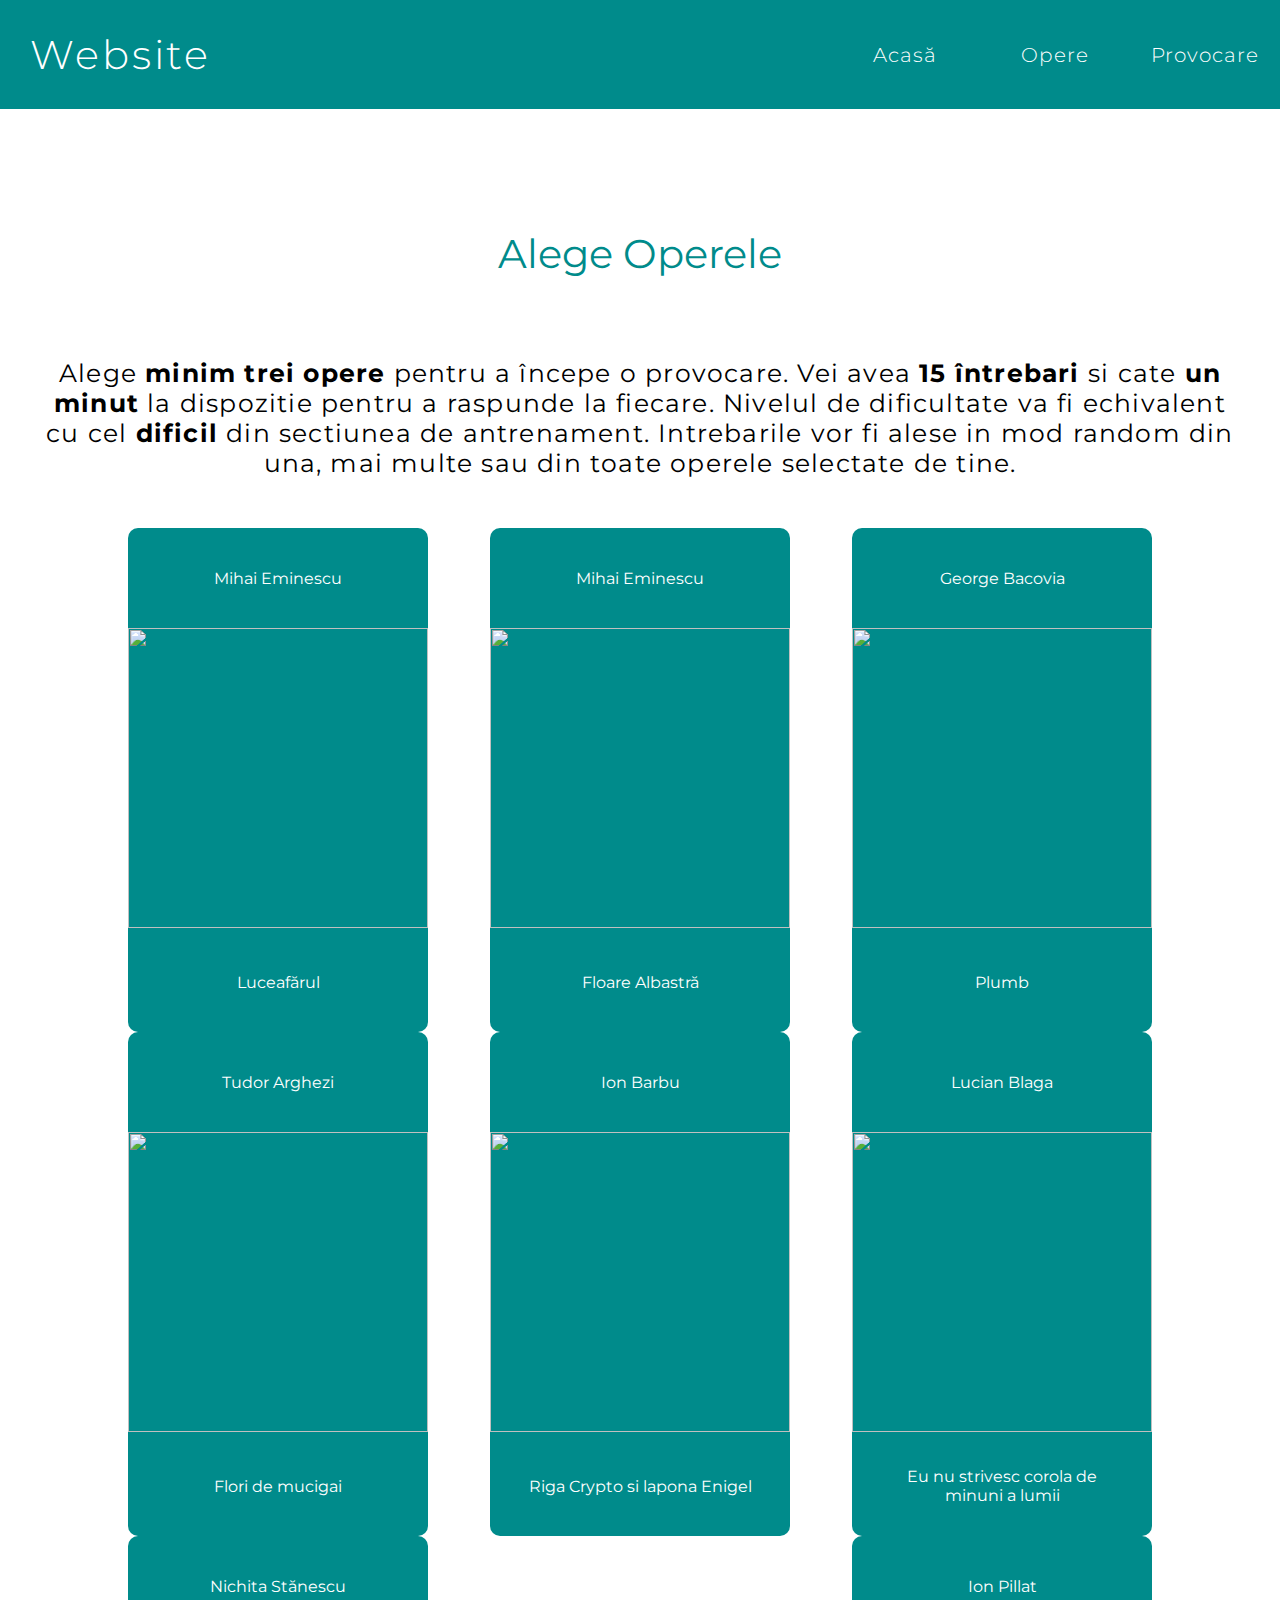
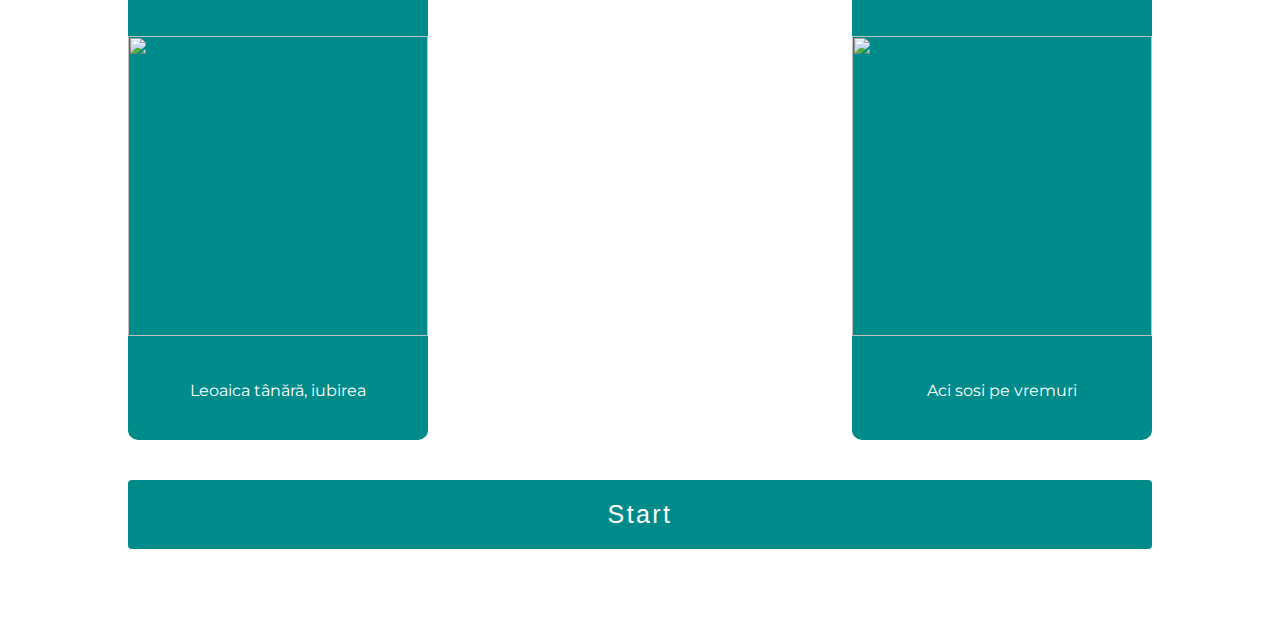
==== challenge.html @ 0da20605 "Started challenges" ====
<!DOCTYPE html>
<html>
<head>
	<title>Website</title>
	<meta charset="utf-8">
    <meta name="viewport" content="width=device-width, initial-scale=1.0">
	<link rel="stylesheet" href="CSS/style.css"/>
	<link rel="stylesheet" href="CSS/opera.css"/>
	<link rel="stylesheet" href="CSS/game.css"/>
	<link rel="stylesheet" href="CSS/challenge.css"/>
	<link href="https://fonts.googleapis.com/css2?family=Montserrat:wght@100;300;400;500;700&display=swap" rel="stylesheet">

</head>
<body>
	<header>
		<div id="logo">
		<a href="index.html">Website</a>
	    </div>
	    <div id="menu">
	    	<a href="index.html"><div class="option">Acasă</div></a>
	    	<a href="opere.html"><div class="option">Opere</div></a>
	    	<a href="challenge.html"><div class="option">Provocare</div></a>
	    </div>
	</header>

	<div class="content" id="cont-opera">
		<div id="main-text">Alege Operele</div>

		<div id="description">Alege <b>minim trei opere</b> pentru a începe o provocare. Vei avea <b>15 întrebari</b> si cate <b>un minut</b> la dispozitie pentru a raspunde la fiecare. Nivelul de dificultate va fi echivalent cu cel <b>dificil</b> din sectiunea de antrenament. Intrebarile vor fi alese in mod random din una, mai multe sau din toate operele selectate de tine.</div>
		
		<div id="options">

		  <div class="card" onclick="aleg('Eminescu', 'Luceafarul',0)">
		  	<div class="author">Mihai Eminescu</div>
		  	<div class="image"><img src="https://www.lovendal.ro/wp52/wp-content/uploads/2013/01/Luceafarul-Eminescu.jpg" /></div>
		  	<div class="opera">Luceafărul</div>
		  </div>

		  <div class="card" onclick="aleg('Eminescu', 'Floare-Albastra',1)">
		  	<div class="author">Mihai Eminescu</div>
		  	<div class="image"><img src="https://elitere.ro/wp-content/uploads/2014/12/floare-albastra.jpg" /></div>
		  	<div class="opera">Floare Albastră</div>
		  </div>

		  <div class="card" onclick="aleg('Bacovia', 'Plumb',2)">
		  	<div class="author">George Bacovia</div>
		  	<div class="image"><img src="https://mcdn.elefant.ro/mnresize/1500/1500/images/52/68252/plumb_1_fullsize.jpg" /></div>
		  	<div class="opera">Plumb</div>
		  </div>

		  <div class="card" onclick="aleg('Arghezi', 'Flori-de-Mucigai',3)">
		  	<div class="author">Tudor Arghezi</div>
		  	<div class="image"><img src="https://elitere.ro/wp-content/uploads/2014/12/flori-de-mucigai.jpg" /></div>
		  	<div class="opera">Flori de mucigai</div>
		  </div>

		  <div class="card" onclick="aleg('Barbu', 'Riga',4)">
		  	<div class="author">Ion Barbu</div>
		  	<div class="image"><img src="https://cdnb.artstation.com/p/assets/images/images/012/280/209/large/suvigya-sharma-rakesh1-1681.jpg?1533966674" /></div>
		  	<div class="opera">Riga Crypto si lapona Enigel</div>
		  </div>

		  <div class="card" onclick="aleg('Blaga', 'Corola',5)">
		  	<div class="author">Lucian Blaga</div>
		  	<div class="image"><img src="https://3.bp.blogspot.com/-gODpn4TItqc/UHanOzgHR7I/AAAAAAAAJKA/o2sCy5rQQl8/s640/199331_10151072306942361_56421325_n.jpg" /></div>
		  	<div class="opera">Eu nu strivesc corola de minuni a lumii</div>
		  </div>

		  <div class="card" onclick="aleg('Nichita', 'Leoaica',6)">
		  	<div class="author">Nichita Stănescu</div>
		  	<div class="image"><img src="https://images.fineartamerica.com/images/artworkimages/mediumlarge/1/female-lion-stare-don-johnson.jpg" /></div>
		  	<div class="opera">Leoaica tânără, iubirea</div>
		  </div>

		  <div class="card" onclick="aleg('Pillat', 'Aci-Sosi',7)">
		  	<div class="author">Ion Pillat</div>
		  	<div class="image"><img src="https://i.pinimg.com/474x/e2/86/94/e286949c8fe0744ca641e9478265167a--old-houses-romania.jpg" /></div>
		  	<div class="opera">Aci sosi pe vremuri</div>
		  </div>

	    </div>

	    <button id="start" type="button" onclick="startChallenge()">Start</button>
	</div>

    
    <div class="content" id="cont-vers" style="display: none;">
	<div id="main-text">Completează Versurile</div>
	<div id="time"></div>
	<div id="versuri"></div>
	<div id="raspunsuri">
		<input type="text" class="raspuns" placeholder="Raspunsul tau...">
	</div>
	<button type="button" onclick="verif()">Verifică</button>
	</div>

    <div id="good-ans" style="display: none;">
      <div>Corect!</div>
      <button type="button" onclick="newGame()">Următoarele Versuri</button>
    </div>
    <div id="wrong-ans" style="display: none;">
      <div>Răspunsul corect era:</div>
      <div id="ans"></div>
      <button type="button" onclick="newGame()">Următoarele Versuri</button>
    </div>
    <div id="time-out" style="display: none;">
      <div>Ai rămas fără timp! Răspunsul corect era:</div>
      <div id="ans-time-out"></div>
      <button type="button" onclick="newGame()">Următoarele Versuri</button>
    </div>
    <script src="JS/challenge.js"></script>
    
</body>
</html>
---- CSS/style.css ----
body{
	margin: 0;
	padding: 0;
	font-family: 'Montserrat', sans-serif;

}

header{
	background-color: darkcyan;
	
	display: flex;
	justify-content: space-between;
}

header a{
	
	text-decoration: none;
	color: #fff;
	
	font-weight: 300;
	letter-spacing: 3px;
}

#logo{

	font-size: 40px;
	padding: 30px;
}

.option{
	display: flex;
	justify-content: center;
    align-items: center;
    width: 150px;
}

#menu{
	display: flex;
}

#menu a{
	font-size: 20px;
	letter-spacing: 1px;
}

.option{
	height: 100%;

}

.option:hover{
	background-color: lightseagreen;
}

.content{
	display: flex;
	flex-direction: column;
	justify-content: center;
	align-items: center;
	padding: 40px;

}

#welcome-text{
	font-size: 80px;
	font-weight: bold;
	color: darkcyan;
	padding: 100px;
	letter-spacing: 4px;
	text-align: center;
}

#description{
	text-align: center;
	font-size: 25px;
	letter-spacing: 1.2px;
	color: #000;

}

button{
	width: 300px;
	margin: 80px;
	padding: 20px 40px;
	border: none;
	font-size: 25px;
	background-color: darkcyan;
	color:#fff;
	letter-spacing: 2.4px;
	border-radius: 4px;

}

button:hover{
	background-color: lightseagreen;
	cursor: pointer;
}
---- CSS/opera.css ----
#options{
	display: flex;
	width: 80vw;
	flex-direction: row;
	justify-content: space-between;
	align-items: center;
	flex-wrap: wrap;
}

.card{
	display: flex;
	flex-direction: column;
	width: 300px;
	background: darkcyan;
	border-radius: 10px;
}

.card:hover{
	
	background: lightseagreen;
	cursor: pointer;
}


.author{
	display: flex;
	justify-content: center;
	align-items: center;
    text-align: center;
    color: white;
    padding: 25px;
    height: 50px;
}

img{
	width: 300px;
	height: 300px;
	background-size: auto;

}



.opera{
	display: flex;
	justify-content: center;
	align-items: center;
	text-align: center;
	color: white;
	padding: 25px;
	height: 50px;
}
---- CSS/game.css ----
#main-text{
    
    font-size: 40px;
    padding: 80px;
    color: darkcyan;
    text-align: center;
}

#difficulty{
	display: flex;
	flex-direction: column;
	justify-content: center;
	align-items: center;
	flex-wrap: wrap;
}

button{
	width: 80vw;
	margin: 40px;
}

#versuri{
	width: 100vw;
	background: gold;
	padding: 40px;
	display: flex;
	justify-content: center;
	align-items: center;
	color: #000;
	font-size: 20px;
	line-height: 30px;

}

#raspunsuri{
	margin-top: 40px;
	display: flex;
	flex-wrap: wrap;
	flex-direction: column; 
}

input[type=text]{
    
    width: 70vw;
    text-align: center;
	padding: 10px;
	font-size: 30px;
	margin: 20px;
}

#good-ans, #wrong-ans, #time-out{
	display: flex;
	flex-direction: column;
	justify-content: center;
	align-items: center;
	height: 100vh;
	font-size: 60px;
	background-color: lightseagreen;
	color:#fff;
}

#ans, #ans-time-out{
	font-size: 20px;
	padding: 50px;

}

#good-ans button, #wrong-ans button, #time-out button{
	background-color: #fff;
	color:darkcyan;
	border: 1px solid #fff;
	text-align: center;
}

#good-ans button:hover{
	background-color: darkcyan;
	color:#fff;
}

#wrong-ans button:hover{
	background-color: darkcyan;
	color:#fff;
}

#time-out button:hover{
	background-color: darkcyan;
	color:#fff;
}


#wrong-ans, #time-out{
	background-color: gold;
	color: #000;
}

#wrong-ans button{
    color:#000;
}

#time-out button{
    color:#000;
}
---- CSS/challenge.css ----
#description{
	padding-bottom: 50px;
}

#time{
	font-size: 30px;
	padding-bottom: 40px;
}
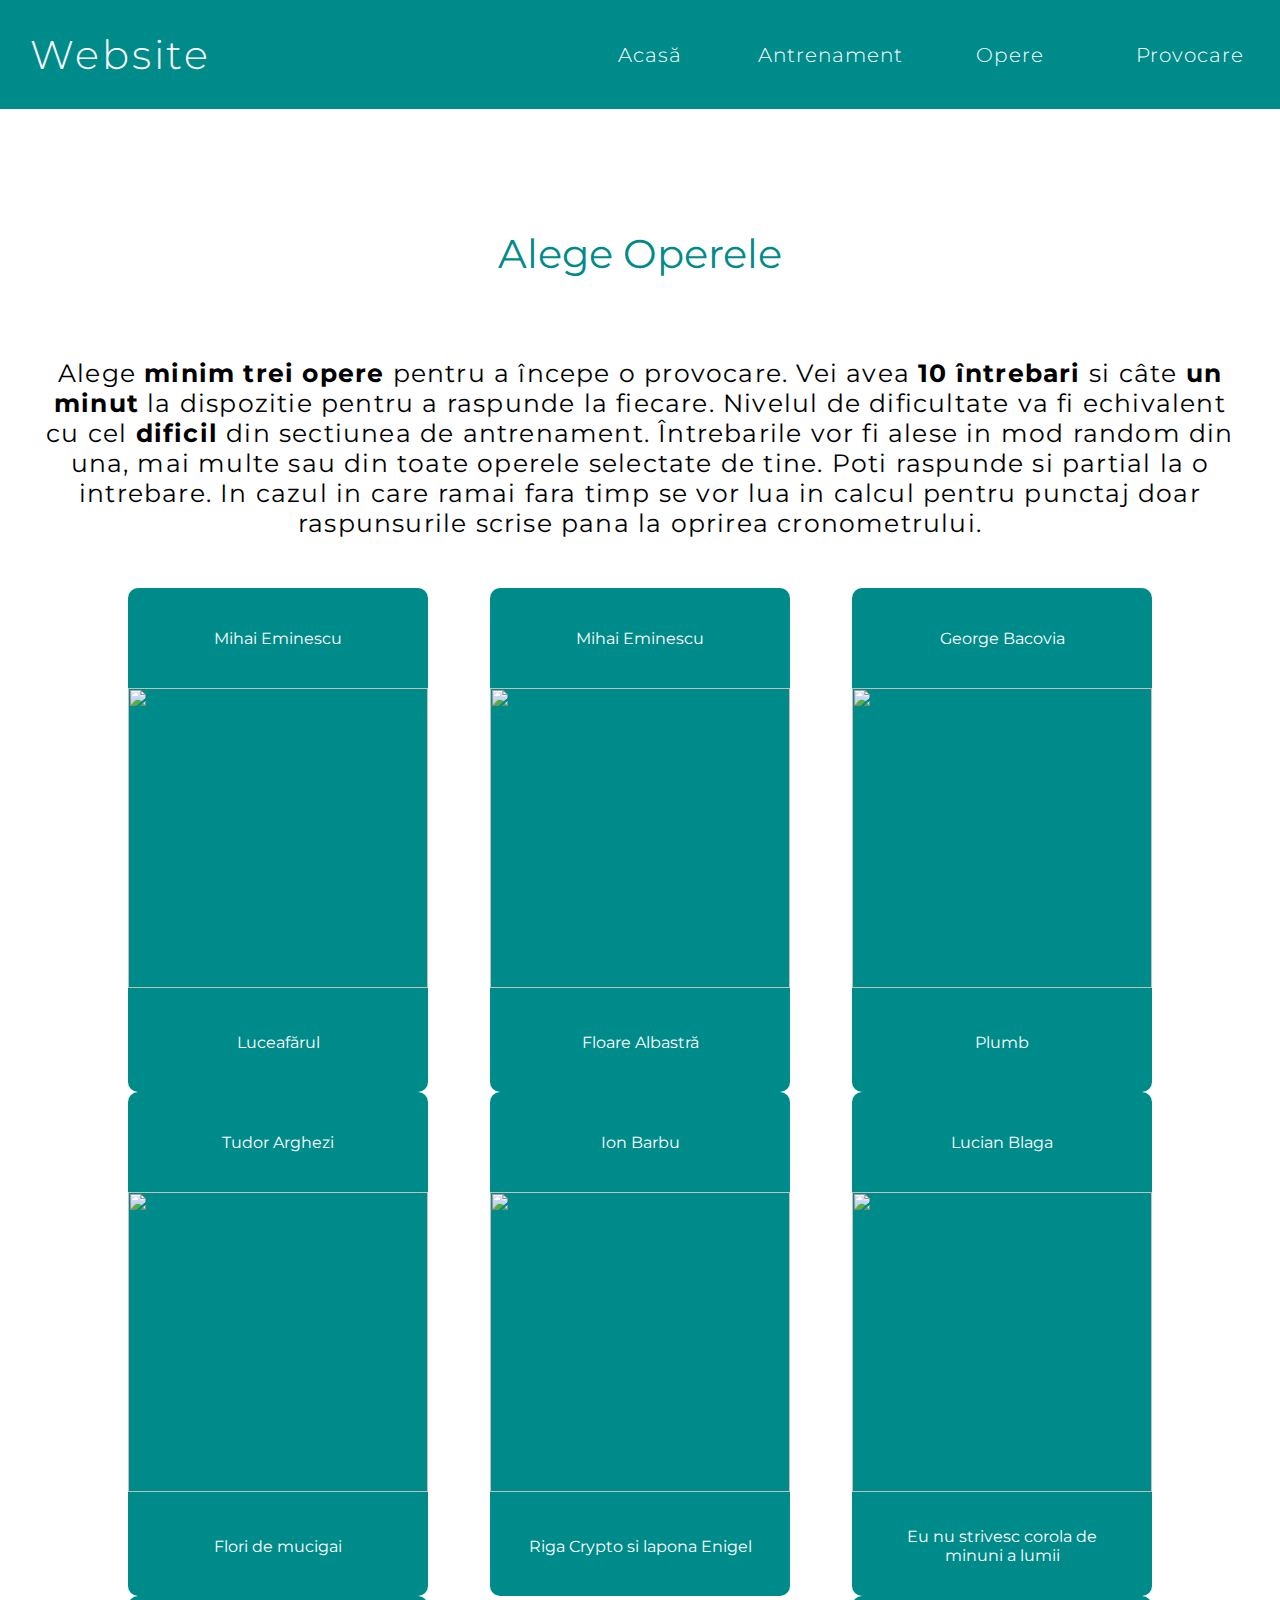
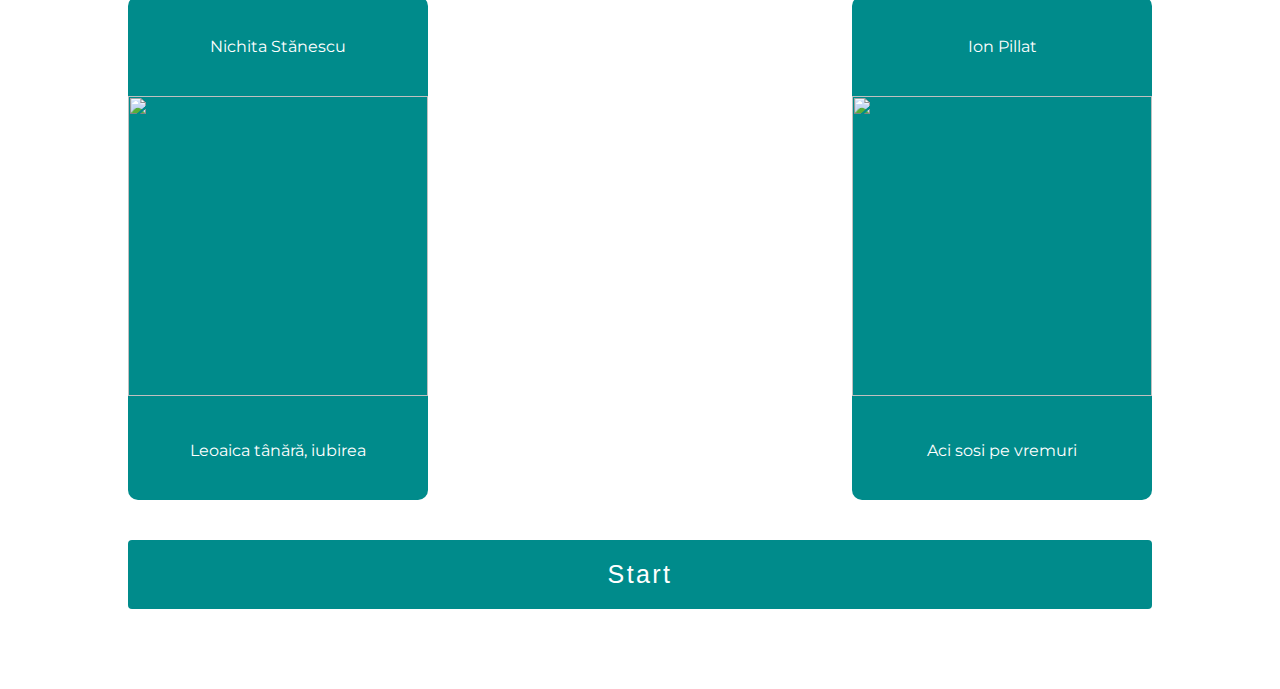
==== commit 0e0d4d95: "I made the challenges" ====
--- a/challenge.html
+++ b/challenge.html
@@ -18,6 +18,7 @@
 	    </div>
 	    <div id="menu">
 	    	<a href="index.html"><div class="option">Acasă</div></a>
+	    	<a href="game.html"><div class="option">Antrenament</div></a>
 	    	<a href="opere.html"><div class="option">Opere</div></a>
 	    	<a href="challenge.html"><div class="option">Provocare</div></a>
 	    </div>
@@ -26,7 +27,7 @@
 	<div class="content" id="cont-opera">
 		<div id="main-text">Alege Operele</div>
 
-		<div id="description">Alege <b>minim trei opere</b> pentru a începe o provocare. Vei avea <b>15 întrebari</b> si cate <b>un minut</b> la dispozitie pentru a raspunde la fiecare. Nivelul de dificultate va fi echivalent cu cel <b>dificil</b> din sectiunea de antrenament. Intrebarile vor fi alese in mod random din una, mai multe sau din toate operele selectate de tine.</div>
+		<div id="description">Alege <b>minim trei opere</b> pentru a începe o provocare. Vei avea <b>10 întrebari</b> si câte <b>un minut</b> la dispozitie pentru a raspunde la fiecare. Nivelul de dificultate va fi echivalent cu cel <b>dificil</b> din sectiunea de antrenament. Întrebarile vor fi alese in mod random din una, mai multe sau din toate operele selectate de tine. Poti raspunde si partial la o intrebare. In cazul in care ramai fara timp se vor lua in calcul pentru punctaj doar raspunsurile scrise pana la oprirea cronometrului. </div>
 		
 		<div id="options">
 
@@ -95,18 +96,33 @@
 	</div>
 
     <div id="good-ans" style="display: none;">
+      
+      <div class="scor"></div>
       <div>Corect!</div>
       <button type="button" onclick="newGame()">Următoarele Versuri</button>
     </div>
     <div id="wrong-ans" style="display: none;">
+      <div class="scor"></div>
+      <div class="user-ans"></div>
       <div>Răspunsul corect era:</div>
       <div id="ans"></div>
       <button type="button" onclick="newGame()">Următoarele Versuri</button>
     </div>
     <div id="time-out" style="display: none;">
+      <div class="scor"></div>
+      <div class="user-ans"></div>
       <div>Ai rămas fără timp! Răspunsul corect era:</div>
       <div id="ans-time-out"></div>
       <button type="button" onclick="newGame()">Următoarele Versuri</button>
+    </div>
+    <div id="user-result" style="display: none;">
+    	<div id="txt">Felicitari!</div>
+    	<div id="user-score">50 puncte</div>
+    	<img id="first" src="Images/gold.png" style="display: none;" />
+    	<img id="second" src="Images/silver.png" style="display: none;"  />
+    	<img id="third" src="Images/bronze.png" style="display: none;" />
+    	<img id="love"  src="https://clipart.info/images/ccovers/1499793238facebook-love-emoji-like-png.png" />
+    	<button type="button" onclick="location.href='challenge.html';">Provocare Noua</button>
     </div>
     <script src="JS/challenge.js"></script>
     
--- a/CSS/style.css
+++ b/CSS/style.css
@@ -31,7 +31,7 @@
 	display: flex;
 	justify-content: center;
     align-items: center;
-    width: 150px;
+    width: 180px;
 }
 
 #menu{
--- a/CSS/challenge.css
+++ b/CSS/challenge.css
@@ -5,4 +5,64 @@
 #time{
 	font-size: 30px;
 	padding-bottom: 40px;
+}
+
+.scor {
+	display: flex;
+	justify-content: center;
+	align-items: center;
+	flex-direction: column;
+	width: 600px;
+	height: 120px;
+	background-color: #fff;
+	border-radius: 20px;
+	padding: 20px;
+	margin: 30px;
+    font-size: 40px;
+    font-weight: bold;
+    text-align: center;
+    color:#000;
+}
+
+.user-ans{
+	text-align: center;
+	font-size: 25px;
+	padding: 20px;
+}
+
+
+
+#user-result{
+	margin: 40px;
+	width: 100vw;
+	height: 100vh;
+	display: flex;
+	justify-content: center;
+	align-items: center;
+	flex-direction: column;
+	text-align: center;
+}
+
+#txt{
+	font-size: 80px;
+	color:darkcyan;
+	padding: 30px;
+}
+
+#user-score{
+	width: 600px;
+	background-color: gold;
+	color: #000;
+	font-size: 45px;
+	padding: 30px;
+	margin-bottom: 50px;
+	border-radius: 20px;
+}
+
+#user-result img{
+	display: flex;
+	justify-content: center;
+	align-items: center;
+	background-size: auto;
+	height: auto
 }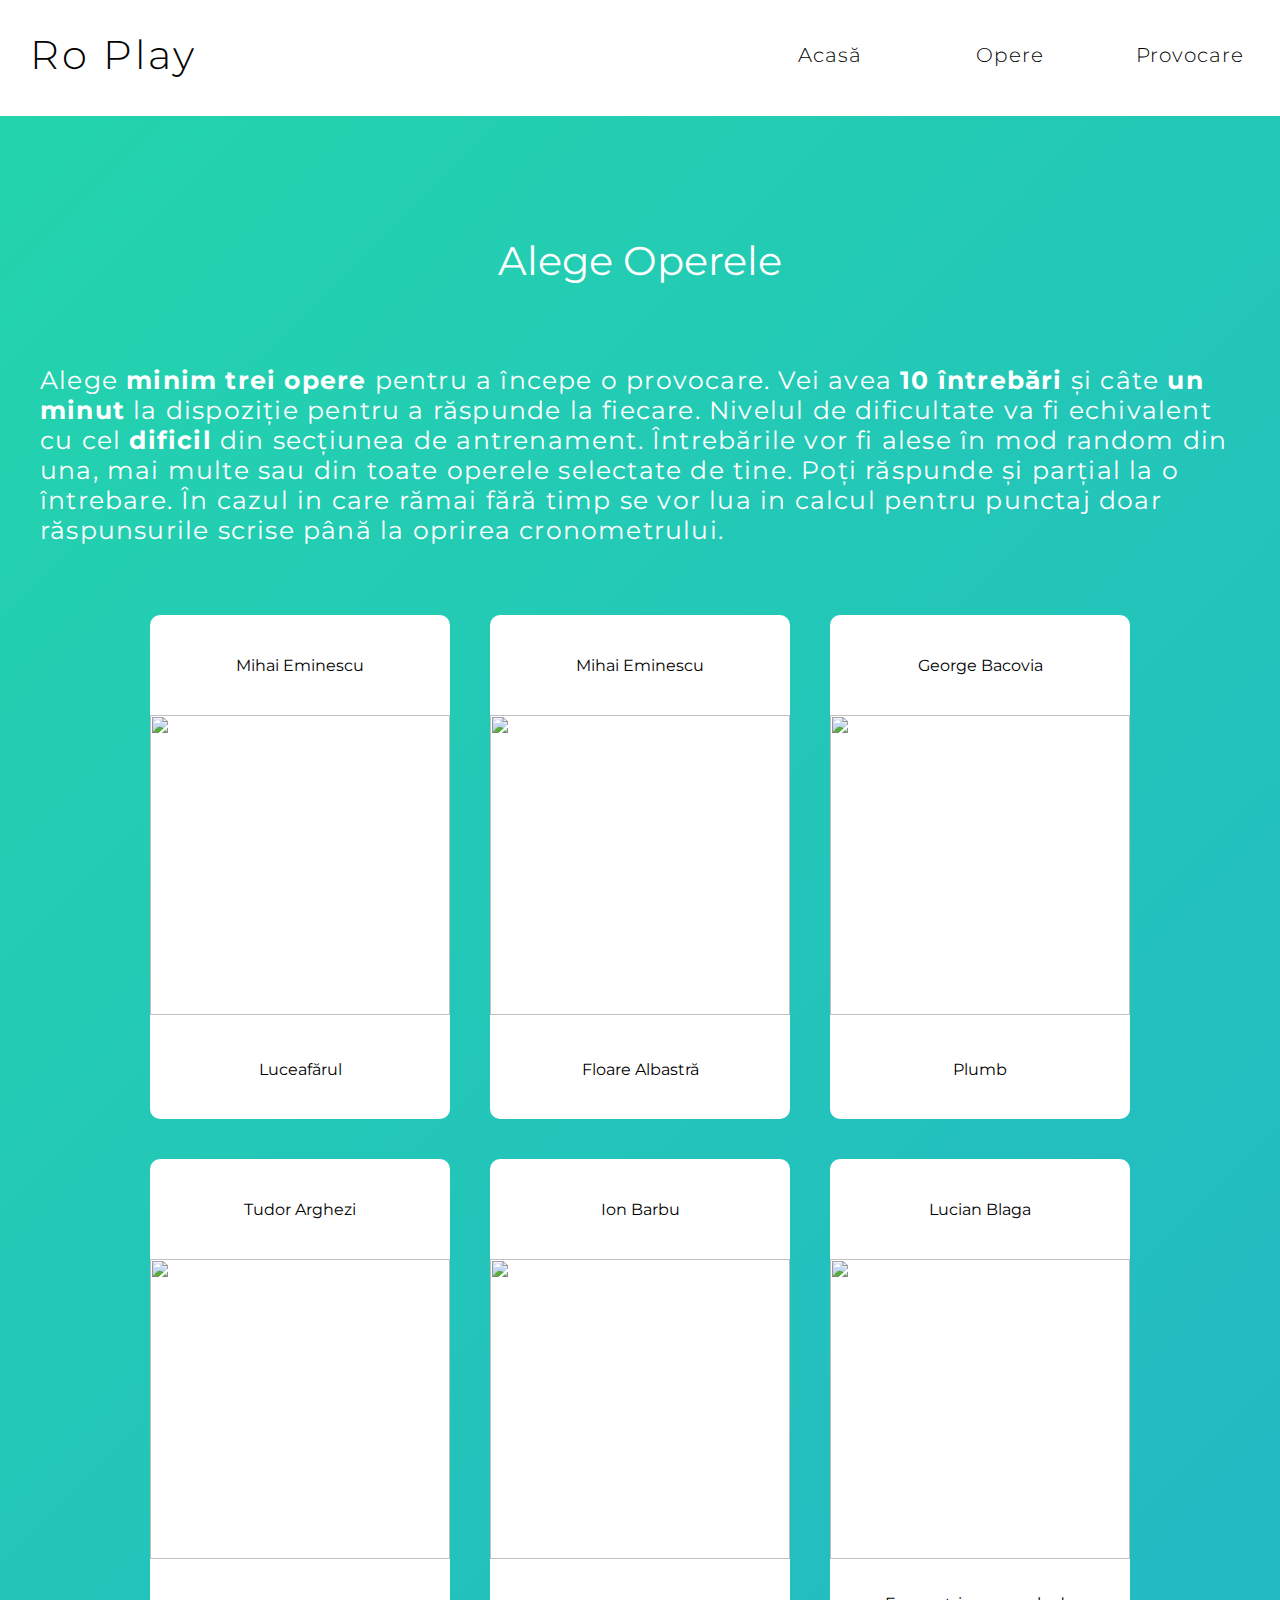
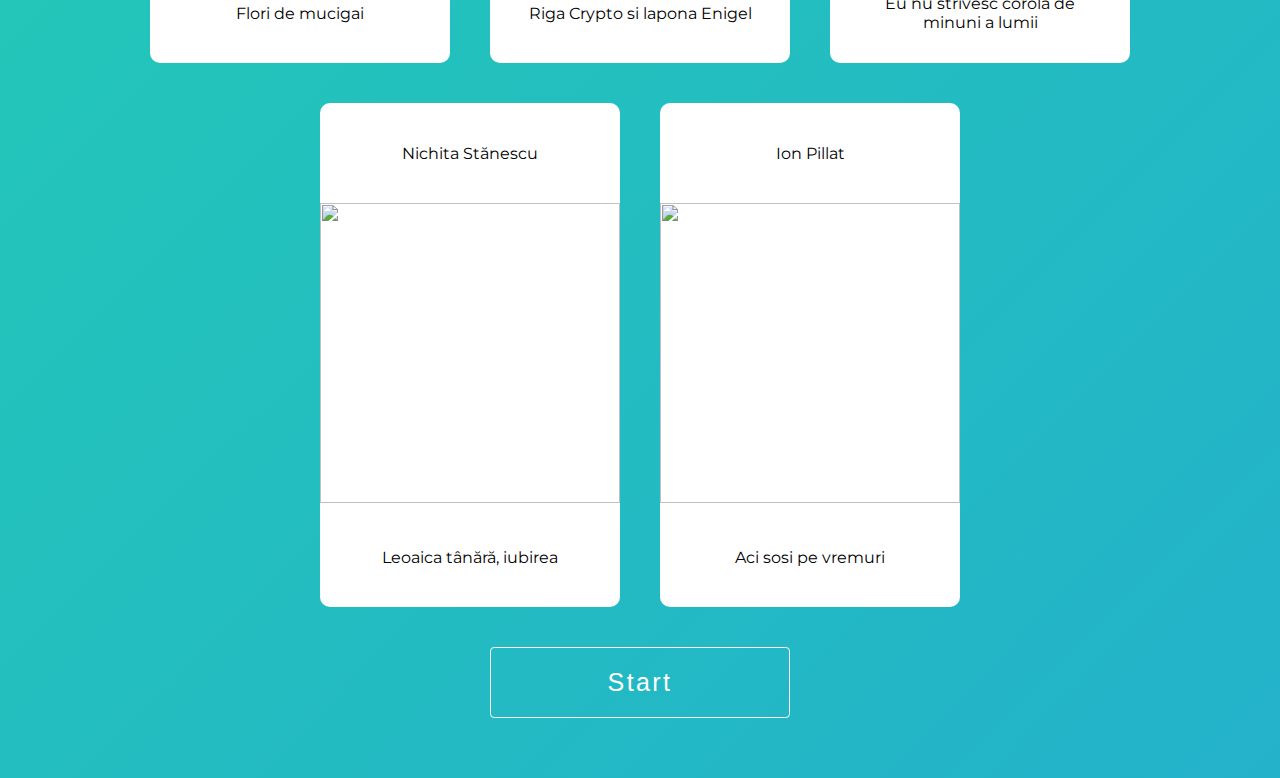
==== commit 93284638: "Update challenge.html" ====
--- a/challenge.html
+++ b/challenge.html
@@ -1,33 +1,41 @@
 <!DOCTYPE html>
 <html>
 <head>
-	<title>Website</title>
+	<title>Ro Play</title>
 	<meta charset="utf-8">
     <meta name="viewport" content="width=device-width, initial-scale=1.0">
 	<link rel="stylesheet" href="CSS/style.css"/>
 	<link rel="stylesheet" href="CSS/opera.css"/>
 	<link rel="stylesheet" href="CSS/game.css"/>
 	<link rel="stylesheet" href="CSS/challenge.css"/>
+	<link rel="stylesheet" href="https://cdnjs.cloudflare.com/ajax/libs/font-awesome/4.7.0/css/font-awesome.min.css">
 	<link href="https://fonts.googleapis.com/css2?family=Montserrat:wght@100;300;400;500;700&display=swap" rel="stylesheet">
 
 </head>
 <body>
 	<header>
 		<div id="logo">
-		<a href="index.html">Website</a>
+		<a href="index.html">Ro Play</a>
 	    </div>
 	    <div id="menu">
 	    	<a href="index.html"><div class="option">Acasă</div></a>
-	    	<a href="game.html"><div class="option">Antrenament</div></a>
 	    	<a href="opere.html"><div class="option">Opere</div></a>
 	    	<a href="challenge.html"><div class="option">Provocare</div></a>
+	    </div>
+	    <div id="res-menu">
+	    <a href="javascript:void(0);" class="icon" onclick="menu()"><i class="fa fa-bars" aria-hidden="true" id="menu-icon"></i></a>
+	    <div id="second-menu" >
+	    	<a href="index.html"><div class="option">Acasă</div></a>
+	    	<a href="opere.html"><div class="option">Opere</div></a>
+	    	<a href="challenge.html"><div class="option">Provocare</div></a>
+	    </div>
 	    </div>
 	</header>
 
 	<div class="content" id="cont-opera">
 		<div id="main-text">Alege Operele</div>
 
-		<div id="description">Alege <b>minim trei opere</b> pentru a începe o provocare. Vei avea <b>10 întrebari</b> si câte <b>un minut</b> la dispozitie pentru a raspunde la fiecare. Nivelul de dificultate va fi echivalent cu cel <b>dificil</b> din sectiunea de antrenament. Întrebarile vor fi alese in mod random din una, mai multe sau din toate operele selectate de tine. Poti raspunde si partial la o intrebare. In cazul in care ramai fara timp se vor lua in calcul pentru punctaj doar raspunsurile scrise pana la oprirea cronometrului. </div>
+		<div id="description">Alege <b>minim trei opere</b> pentru a începe o provocare. Vei avea <b>10 întrebări</b> și câte <b>un minut</b> la dispoziție pentru a răspunde la fiecare. Nivelul de dificultate va fi echivalent cu cel <b>dificil</b> din secțiunea de antrenament. Întrebările vor fi alese în mod random din una, mai multe sau din toate operele selectate de tine. Poți răspunde și parțial la o întrebare. În cazul in care rămai fără timp se vor lua in calcul pentru punctaj doar răspunsurile scrise până la oprirea cronometrului. </div>
 		
 		<div id="options">
 
@@ -97,34 +105,42 @@
 
     <div id="good-ans" style="display: none;">
       
+      
+      <div>Corect!</div>
       <div class="scor"></div>
-      <div>Corect!</div>
-      <button type="button" onclick="newGame()">Următoarele Versuri</button>
+      <button type="button" class="newgame" onclick="newGame()">Următoarele Versuri</button>
     </div>
     <div id="wrong-ans" style="display: none;">
+      
+      <div>Răspunsul corect era:</div>
+      <div class="ans-cnt">
+      <div id="ans"></div>
+      </div>
       <div class="scor"></div>
       <div class="user-ans"></div>
-      <div>Răspunsul corect era:</div>
-      <div id="ans"></div>
-      <button type="button" onclick="newGame()">Următoarele Versuri</button>
+      <button type="button" class="newgame" onclick="newGame()">Următoarele Versuri</button>
     </div>
     <div id="time-out" style="display: none;">
+      
+      <div>Ai rămas fără timp! Răspunsul corect era:</div>
+      <div class="ans-cnt">
+      <div id="ans-time-out"></div>
+      </div>
       <div class="scor"></div>
       <div class="user-ans"></div>
-      <div>Ai rămas fără timp! Răspunsul corect era:</div>
-      <div id="ans-time-out"></div>
-      <button type="button" onclick="newGame()">Următoarele Versuri</button>
+      <button type="button" class="newgame" onclick="newGame()">Următoarele Versuri</button>
     </div>
     <div id="user-result" style="display: none;">
-    	<div id="txt">Felicitari!</div>
+    	<div id="txt">Felicitări!</div>
     	<div id="user-score">50 puncte</div>
     	<img id="first" src="Images/gold.png" style="display: none;" />
     	<img id="second" src="Images/silver.png" style="display: none;"  />
     	<img id="third" src="Images/bronze.png" style="display: none;" />
     	<img id="love"  src="https://clipart.info/images/ccovers/1499793238facebook-love-emoji-like-png.png" />
-    	<button type="button" onclick="location.href='challenge.html';">Provocare Noua</button>
+    	<button type="button" onclick="location.href='challenge.html';">Provocare Nouă</button>
     </div>
+    <script src="JS/menu.js"></script>
     <script src="JS/challenge.js"></script>
     
 </body>
-</html>+</html>
--- a/CSS/style.css
+++ b/CSS/style.css
@@ -2,20 +2,38 @@
 	margin: 0;
 	padding: 0;
 	font-family: 'Montserrat', sans-serif;
-
+	background: linear-gradient(-45deg, #ee7752, #e73c7e, #23a6d5, #23d5ab);
+	background-size: 400% 400%;
+	animation: gradient 15s ease infinite;
+
+}
+
+
+@keyframes gradient {
+	0% {
+		background-position: 0% 50%;
+	}
+	50% {
+		background-position: 100% 50%;
+	}
+	100% {
+		background-position: 0% 50%;
+	}
 }
 
 header{
-	background-color: darkcyan;
+	position: relative;
+	background-color: #fff;
 	
 	display: flex;
 	justify-content: space-between;
+	border-bottom: 6px solid #fff;
 }
 
 header a{
 	
 	text-decoration: none;
-	color: #fff;
+	color: #000;
 	
 	font-weight: 300;
 	letter-spacing: 3px;
@@ -32,6 +50,7 @@
 	justify-content: center;
     align-items: center;
     width: 180px;
+    border-bottom: 6px solid #fff;
 }
 
 #menu{
@@ -49,7 +68,54 @@
 }
 
 .option:hover{
-	background-color: lightseagreen;
+	border-bottom-color:#000;
+}
+
+.content{
+	border-top:1px solid #fff;
+}
+
+#res-menu{
+	position: absolute;
+    z-index: 1;
+    top: 0;
+    right: 0;
+	display: flex;
+	display: none;
+}
+
+
+#res-menu .fa {
+	text-align: center;
+	font-size: 25px;
+	border: 3px solid #000;
+	color:#000;
+	border-radius: 50%;
+	padding: 15px;
+	margin: 20px;
+}
+
+#second-menu{
+
+    background-color: #fff;
+    margin-top: 100px;
+	display: flex;
+
+	flex-direction: column;
+	height: 100vh;
+
+}
+
+#second-menu .option{
+    font-size: 30px;
+    width: 350px;
+    height: 120px;
+}
+
+#second-menu .option:hover{
+
+    background-color: #000;
+    color:#fff;
 }
 
 .content{
@@ -59,22 +125,24 @@
 	align-items: center;
 	padding: 40px;
 
+
 }
 
 #welcome-text{
 	font-size: 80px;
 	font-weight: bold;
-	color: darkcyan;
+	color: #fff;
 	padding: 100px;
 	letter-spacing: 4px;
 	text-align: center;
 }
 
 #description{
-	text-align: center;
+
+
 	font-size: 25px;
 	letter-spacing: 1.2px;
-	color: #000;
+	color: #fff;
 
 }
 
@@ -82,20 +150,83 @@
 	width: 300px;
 	margin: 80px;
 	padding: 20px 40px;
-	border: none;
 	font-size: 25px;
-	background-color: darkcyan;
+	background-color: transparent;
+	border: 1px solid #fff;
 	color:#fff;
 	letter-spacing: 2.4px;
 	border-radius: 4px;
+	transition: background-color linear 1s;
 
 }
 
 button:hover{
-	background-color: lightseagreen;
+	background-color: darkorchid;
 	cursor: pointer;
 }
 
 
 
 
+@media screen and (max-width: 800px){
+	#menu{
+		display: none;
+	}
+
+
+	#res-menu{
+		display: flex;
+	}
+
+	#second-menu{
+		display: none;
+	}
+
+}
+
+
+
+@media screen and (max-width: 650px){
+
+	body{
+		animation: gradient 8s ease infinite;
+	}
+	#welcome-text{
+		padding: 0;
+		padding-top: 50px;
+		padding-bottom: 50px;
+		font-size: 55px;
+	}
+
+	#description{
+		font-size: 20px;
+		text-align: center;
+	}
+
+	#res-menu {
+		background-color: #fff;
+	}
+
+
+
+	#second-menu{
+		margin-top: 120px;
+	}
+
+	#second-menu .option{
+	
+		text-align: right;
+		justify-content: flex-start;
+		width: 70vw;
+		font-size: 26px;
+	}
+
+	#second-menu .option:hover{
+		background-color: #fff;
+		color: #000;
+		border-color: #fff;
+	}
+
+}
+
+
--- a/CSS/opera.css
+++ b/CSS/opera.css
@@ -2,22 +2,25 @@
 	display: flex;
 	width: 80vw;
 	flex-direction: row;
-	justify-content: space-between;
+	justify-content: center;
 	align-items: center;
 	flex-wrap: wrap;
 }
 
 .card{
 	display: flex;
+	justify-content: center;
+	align-items: center;
 	flex-direction: column;
 	width: 300px;
-	background: darkcyan;
+	background: #fff;
 	border-radius: 10px;
+	margin: 20px;
+	transition: width ease-in 0.8s;
 }
 
 .card:hover{
-	
-	background: lightseagreen;
+	width: 380px;
 	cursor: pointer;
 }
 
@@ -27,7 +30,7 @@
 	justify-content: center;
 	align-items: center;
     text-align: center;
-    color: white;
+    color: black;
     padding: 25px;
     height: 50px;
 }
@@ -46,7 +49,8 @@
 	justify-content: center;
 	align-items: center;
 	text-align: center;
-	color: white;
+	color: black;
 	padding: 25px;
 	height: 50px;
-}+}
+
--- a/CSS/game.css
+++ b/CSS/game.css
@@ -2,7 +2,7 @@
     
     font-size: 40px;
     padding: 80px;
-    color: darkcyan;
+    color: #fff;
     text-align: center;
 }
 
@@ -16,19 +16,20 @@
 
 button{
 	width: 80vw;
-	margin: 40px;
+	margin: 20px;
 }
 
+
 #versuri{
-	width: 100vw;
-	background: gold;
+	border:2px solid #fff;
+	width: 50vw;
 	padding: 40px;
 	display: flex;
 	justify-content: center;
 	align-items: center;
-	color: #000;
-	font-size: 20px;
-	line-height: 30px;
+	color: #fff;
+	font-size: 22px;
+	line-height: 35px;
 
 }
 
@@ -40,64 +41,69 @@
 }
 
 input[type=text]{
-    
-    width: 70vw;
+	color:#fff;
+	border:none;
+	border-bottom: 2px solid #fff;
+    background-color: transparent;
+    width: 40vw;
     text-align: center;
 	padding: 10px;
-	font-size: 30px;
+	font-size: 25px;
 	margin: 20px;
 }
 
+input[type=text]::placeholder{
+	color: #fff;
+}
+
+
 #good-ans, #wrong-ans, #time-out{
-	display: flex;
-	flex-direction: column;
-	justify-content: center;
-	align-items: center;
+    padding: 80px 20px;
+	text-align: center;
+	display: block;
 	height: 100vh;
-	font-size: 60px;
-	background-color: lightseagreen;
+	font-size: 50px;
+	background-color: transparent;
 	color:#fff;
 }
 
+#good-ans button, #wrong-ans button, #time-out button {
+	margin: 60px;
+	letter-spacing: 1px;
+}
+
+.ans-cnt{
+	display: flex;
+	justify-content: center;
+	align-items: center;
+}
+
 #ans, #ans-time-out{
+	text-align: left;
 	font-size: 20px;
-	padding: 50px;
+	padding: 50px 0;
 
 }
 
-#good-ans button, #wrong-ans button, #time-out button{
-	background-color: #fff;
-	color:darkcyan;
-	border: 1px solid #fff;
-	text-align: center;
+@media screen and (max-width: 650px){
+	#main-text{
+		padding: 60px 20px;
+	}
+
+	#wrong-ans, #time-out{
+		padding: 50px 20px;
+		font-size: 30px;
+	}
+
+	#versuri{
+		width: 80vw;
+		padding: 20px;
+	}
+
+	input[type=text]{
+		width: 70vw;
+	}
+	#good-ans button, #wrong-ans button, #time-out button{
+		margin: 25px;
+	}
 }
-
-#good-ans button:hover{
-	background-color: darkcyan;
-	color:#fff;
-}
-
-#wrong-ans button:hover{
-	background-color: darkcyan;
-	color:#fff;
-}
-
-#time-out button:hover{
-	background-color: darkcyan;
-	color:#fff;
-}
-
-
-#wrong-ans, #time-out{
-	background-color: gold;
-	color: #000;
-}
-
-#wrong-ans button{
-    color:#000;
-}
-
-#time-out button{
-    color:#000;
-}
-
--- a/CSS/challenge.css
+++ b/CSS/challenge.css
@@ -5,6 +5,7 @@
 #time{
 	font-size: 30px;
 	padding-bottom: 40px;
+	color:#fff;
 }
 
 .scor {
@@ -12,16 +13,14 @@
 	justify-content: center;
 	align-items: center;
 	flex-direction: column;
-	width: 600px;
-	height: 120px;
-	background-color: #fff;
+	background-color: transparent;
 	border-radius: 20px;
 	padding: 20px;
 	margin: 30px;
     font-size: 40px;
     font-weight: bold;
     text-align: center;
-    color:#000;
+
 }
 
 .user-ans{
@@ -34,7 +33,6 @@
 
 #user-result{
 	margin: 40px;
-	width: 100vw;
 	height: 100vh;
 	display: flex;
 	justify-content: center;
@@ -43,9 +41,13 @@
 	text-align: center;
 }
 
+button{
+	width: 300px;
+}
+
 #txt{
 	font-size: 80px;
-	color:darkcyan;
+	color:#fff;
 	padding: 30px;
 }
 
@@ -65,4 +67,32 @@
 	align-items: center;
 	background-size: auto;
 	height: auto
+}
+
+@media screen and (max-width: 650px){
+	button{
+		width: 80vw;
+	}
+
+	#time{
+		font-size: 22px;
+	}
+
+	.scor{
+		margin: 0;
+		font-size: 35px;
+	}
+
+
+	.user-ans{
+		line-height: 30px;
+		font-size: 20px;}
+	
+	#user-score{
+		width: 70vw;
+	}
+
+	#txt{
+        font-size: 50px;
+	}
 }